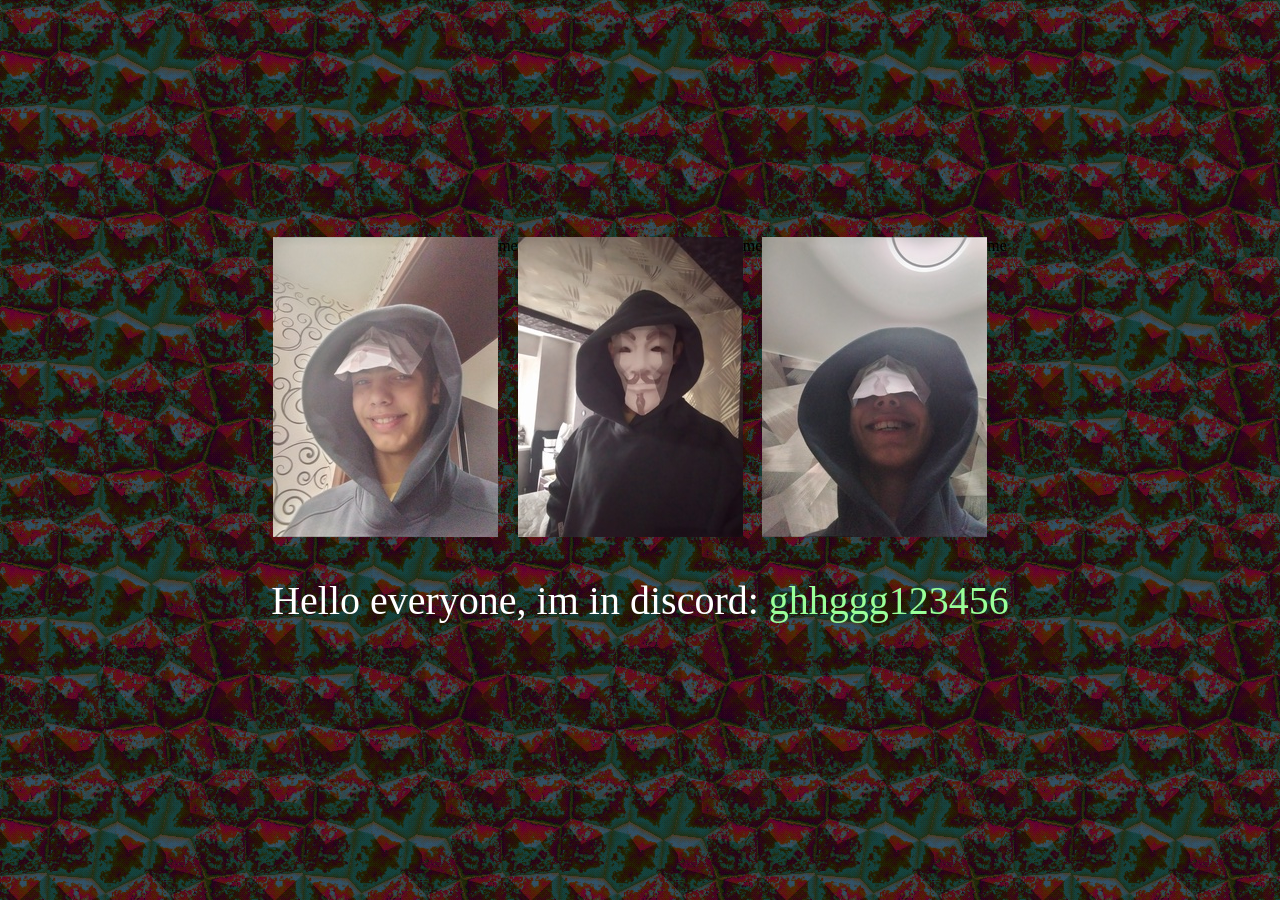
==== index.html @ 4c9fdb73 "make a little visual" ====
<!DOCTYPE html>
<html lang="en">
	<head>
		<meta charset="UTF-8">
		<link rel="stylesheet" href="./styles.css">
	</head>
	<body>
		<main>
			<img src="./images/1.jpg">me</img>
			<img src="./images/2.jpg">me</img>
			<img src="./images/3.jpg">me</img>
		</main>
		<p>Hello everyone, im in discord: <span>ghhggg123456</span></p>
	</body>
</html>
---- styles.css ----
body {
	height: 100vh;
	width: 100vw;
	display: flex;
	margin: 0px;
	flex-direction: column;
	align-items: center;
	justify-content: center;
	background-color: grey;
	background-image: url("./images/background.gif");
}

main {
	display: flex;
	flex-wrap: column;	
}
p {
	font-size: 40px;
	color: white;
}

span {
	color: #99ff99; 
}
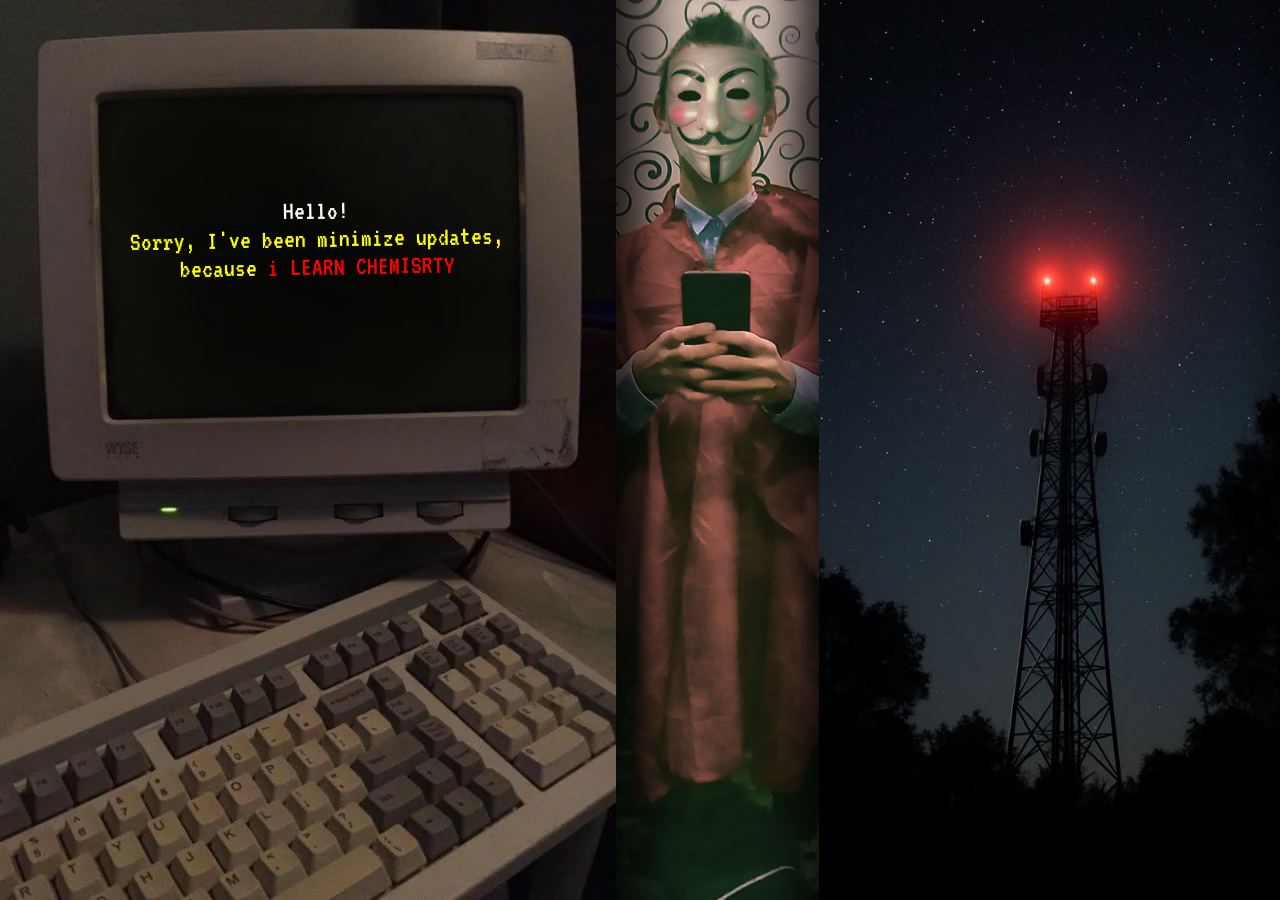
==== commit 6053c338: "LARGE update of neocities and github websites" ====
--- a/index.html
+++ b/index.html
@@ -5,12 +5,20 @@
 		<link rel="stylesheet" href="./styles.css">
 	</head>
 	<body>
-		<main>
-			<img src="./images/1.jpg">me</img>
-			<img src="./images/2.jpg">me</img>
-			<img src="./images/3.jpg">me</img>
+
+		<main id="background">
+			<div id="div-computer">
+				<img id="computer" src="./images/computer.jpg"> 
+				<div id="display">
+					<p>Hello!</p>
+					<p style="color: yellow">Sorry, I've been minimize updates,</p>
+					<p style="color: yellow">because <span style="color: red">i LEARN CHEMISRTY</span></p>
+				</div>
+			</div>
+			<img id="self" src="./images/self.jpg">
+			<img id="pill" src="./images/pill.jpg">
 		</main>
-		<p>Hello everyone, im in discord: <span>ghhggg123456</span></p>
+
+
 	</body>
 </html>
-
--- a/styles.css
+++ b/styles.css
@@ -1,24 +1,58 @@
+@font-face {
+	font-family: 'VT323';
+	src: url('./fonts/VT323.ttf');
+	font-weight: 400;
+	font-style: normal;
+	font-display: swap;
+}
+
 body {
 	height: 100vh;
 	width: 100vw;
-	display: flex;
 	margin: 0px;
-	flex-direction: column;
-	align-items: center;
-	justify-content: center;
-	background-color: grey;
-	background-image: url("./images/background.gif");
+	padding: 0px;
+	background-color: black;
 }
 
 main {
+	position: absolute;
+	height: 100vh;
+	width: 100vw;
+	margin: 0px;
+	padding: 0px;
 	display: flex;
-	flex-wrap: column;	
+	flex-direction: row;
+	background-color: black;
+	overflow-y: hidden;
 }
+
+#div-computer {
+	display: inline-flex;
+	position: relative;
+}
+
+#display {
+  position: absolute;
+  inset: 0;
+  display: flex;
+	flex-direction: column;
+	gap: 0px 0px;
+  align-items: center;
+  justify-content: center;
+  pointer-events: none;
+  transform: rotate(-1deg) translate(2%, -25%);
+	font-family: "VT323";
+	font-size: 3dvh
+
+}
+
 p {
-	font-size: 40px;
+	height: 0px;
+	margin: 14px;
 	color: white;
 }
 
-span {
-	color: #99ff99; 
+#pill {
+	-webkit-mask-image: linear-gradient(to right, #000 70%, transparent 100%);
+	mask-image: linear-gradient(to right, #000 70%, transparent 100%);
 }
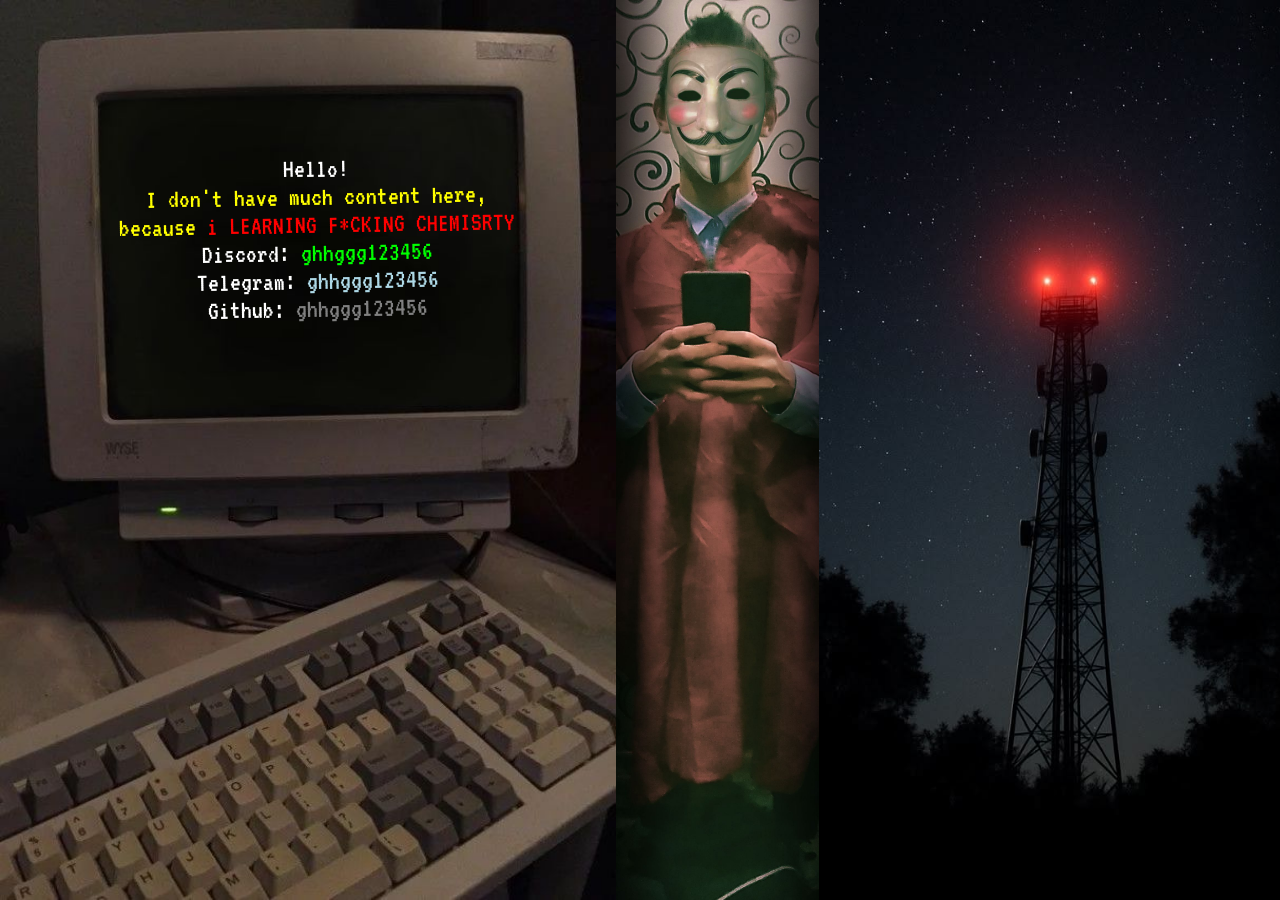
==== commit 8f7ab9ec: "improve things" ====
--- a/index.html
+++ b/index.html
@@ -11,8 +11,11 @@
 				<img id="computer" src="./images/computer.jpg"> 
 				<div id="display">
 					<p>Hello!</p>
-					<p style="color: yellow">Sorry, I've been minimize updates,</p>
-					<p style="color: yellow">because <span style="color: red">i LEARN CHEMISRTY</span></p>
+					<p style="color: yellow">I don't have much content here,</p>
+					<p style="color: yellow">because <span style="color: red">i LEARNING F*CKING CHEMISRTY</span></p>
+					<p style="color: white">Discord: <span style="color: lime">ghhggg123456</span></p>
+					<p style="color: white">Telegram: <span style="color: lightblue">ghhggg123456</span></p>
+					<p style="color: white">Github: <span style="color: gray">ghhggg123456</span></p>
 				</div>
 			</div>
 			<img id="self" src="./images/self.jpg">
--- a/styles.css
+++ b/styles.css
@@ -12,6 +12,7 @@
 	margin: 0px;
 	padding: 0px;
 	background-color: black;
+	overflow: hidden;
 }
 
 main {
@@ -23,7 +24,7 @@
 	display: flex;
 	flex-direction: row;
 	background-color: black;
-	overflow-y: hidden;
+	overflow: hidden;
 }
 
 #div-computer {
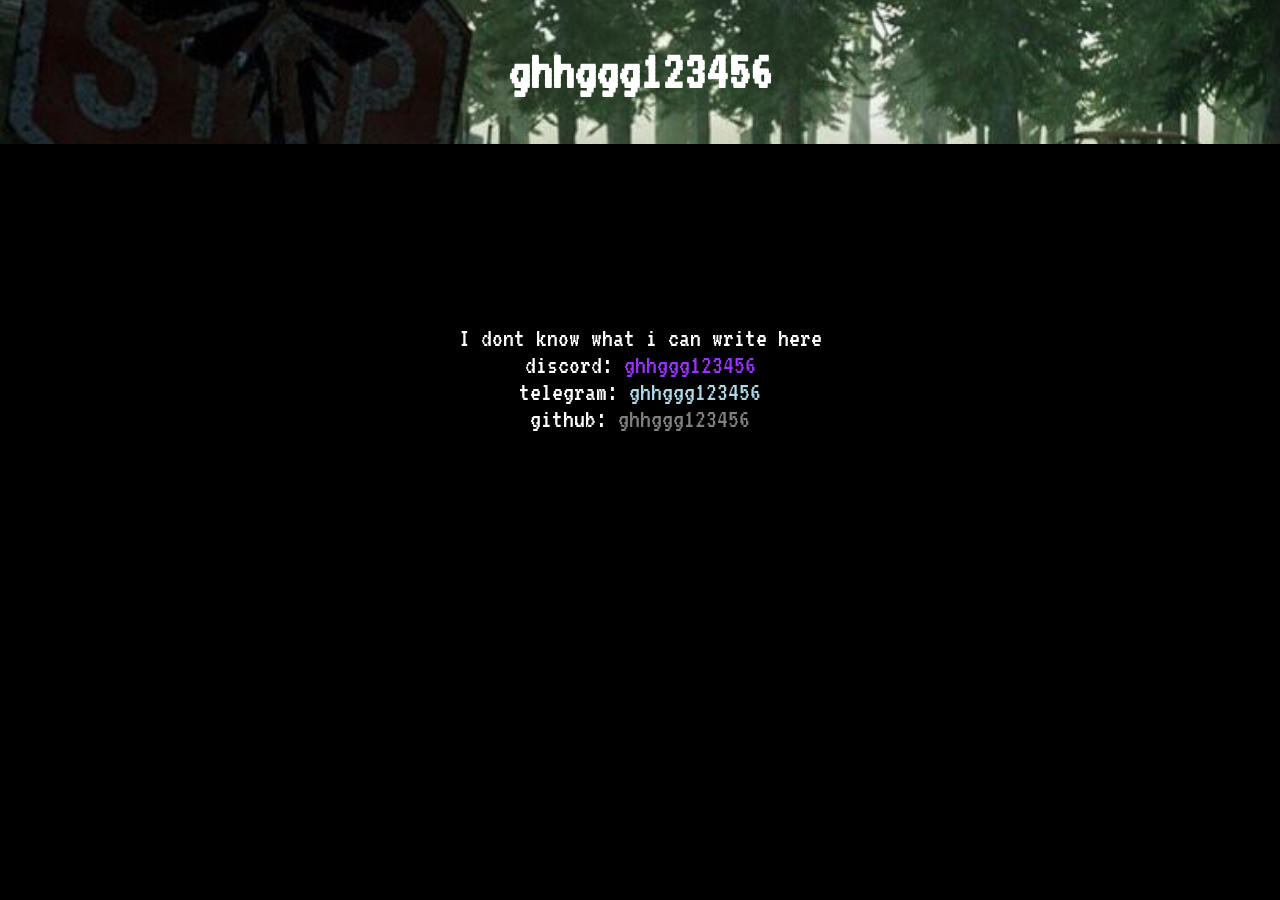
==== commit e28357f3: "fully rewrite main webpage" ====
--- a/index.html
+++ b/index.html
@@ -6,22 +6,37 @@
 	</head>
 	<body>
 
-		<main id="background">
-			<div id="div-computer">
-				<img id="computer" src="./images/computer.jpg"> 
-				<div id="display">
-					<p>Hello!</p>
-					<p style="color: yellow">I don't have much content here,</p>
-					<p style="color: yellow">because <span style="color: red">i LEARNING F*CKING CHEMISRTY</span></p>
-					<p style="color: white">Discord: <span style="color: lime">ghhggg123456</span></p>
-					<p style="color: white">Telegram: <span style="color: lightblue">ghhggg123456</span></p>
-					<p style="color: white">Github: <span style="color: gray">ghhggg123456</span></p>
+		<div id="portrait">
+			<header>
+				<p>ghhggg123456</p>
+			</header>
+			<img src="./images/5.jpg">
+			<main>
+				<p>It's my website :)</p>
+			</main>
+			<div id="computer">
+				<img src="./images/6.jpg">
+				<div>
+					<p>hello!</p>
+					<p>im so tired</p>
+					<p>and i learning fucking chemistry</p>
+					<p>but im want to life</p>
 				</div>
 			</div>
-			<img id="self" src="./images/self.jpg">
-			<img id="pill" src="./images/pill.jpg">
-		</main>
+		</div>
 
+
+		<div id="landscape">
+			<header>
+				<h1>ghhggg123456</h1>
+			</header>
+			<main>
+				<p>I dont know what i can write here</p>
+				<p>discord: <span style="color: #9933ff">ghhggg123456</span></p>
+				<p>telegram: <span style="color: lightblue">ghhggg123456</span></p>
+				<p>github: <span style="color: gray">ghhggg123456</span></p>
+			</main>
+		</div>
 
 	</body>
 </html>
--- a/styles.css
+++ b/styles.css
@@ -6,54 +6,85 @@
 	font-display: swap;
 }
 
-body {
-	height: 100vh;
-	width: 100vw;
-	margin: 0px;
-	padding: 0px;
-	background-color: black;
-	overflow: hidden;
+@media(orientation: portrait) {
+	body>#landscape{display:none}
+	body, body>* {
+		margin: 0px;
+		padding: 0px;
+		height: 100dvh;
+		width: 100dvw;
+		background: black;
+		display: flex;
+		flex-direction: column;
+		align-items: center;
+	}
+
+	img {
+		display: block;
+		width: 100dvw
+	}
+
+	p {
+		color: white;
+		font-family: "VT323";
+		font-size: 5dvw;
+	}
+
+	#computer {
+		position: relative;
+	}
+	#computer>div {
+		display: flex;
+		flex-direction: column;
+		gap: 0px;
+		align-items: center;
+		position: absolute;
+		left: 52%;
+		top: 28%;
+		transform: rotate(-1deg) translate(-50%, -50%);;
+	}
+	#computer>div>p {
+		text-align: center;
+		margin: 0px;
+		padding: 0px;
+	}
 }
 
-main {
-	position: absolute;
-	height: 100vh;
-	width: 100vw;
-	margin: 0px;
-	padding: 0px;
-	display: flex;
-	flex-direction: row;
-	background-color: black;
-	overflow: hidden;
+@media(orientation: landscape) {
+	body>#portrait{display:none}
+	body, body>* {
+		margin: 0px;
+		padding: 0px;
+		height: 100dvh;
+		width: 100dvw;
+		background: black;
+	}
+
+	p {
+		color: white;
+		font-family: "VT323";
+		font-size: 3dvh;
+		text-align: center;
+		margin: 0px;
+	}
+
+	h1 {
+		color: white;
+		font-family: "VT323";
+		font-size: 6dvh;
+		text-align: center;
+	}
+	
+	header {
+		padding: 1vh;
+		background: url("./images/10.jpg") center / cover no-repeat;
+	}
+
+	main {
+		margin: 20vh;
+		display: flex;
+		flex-direction: column;
+		align-items: center;
+		justify-content: center;
+	}
 }
-
-#div-computer {
-	display: inline-flex;
-	position: relative;
-}
-
-#display {
-  position: absolute;
-  inset: 0;
-  display: flex;
-	flex-direction: column;
-	gap: 0px 0px;
-  align-items: center;
-  justify-content: center;
-  pointer-events: none;
-  transform: rotate(-1deg) translate(2%, -25%);
-	font-family: "VT323";
-	font-size: 3dvh
-
-}
-
-p {
-	height: 0px;
-	margin: 14px;
-	color: white;
-}
-
-#pill {
-	-webkit-mask-image: linear-gradient(to right, #000 70%, transparent 100%);
-	mask-image: linear-gradient(to right, #000 70%, transparent 100%);
-}
